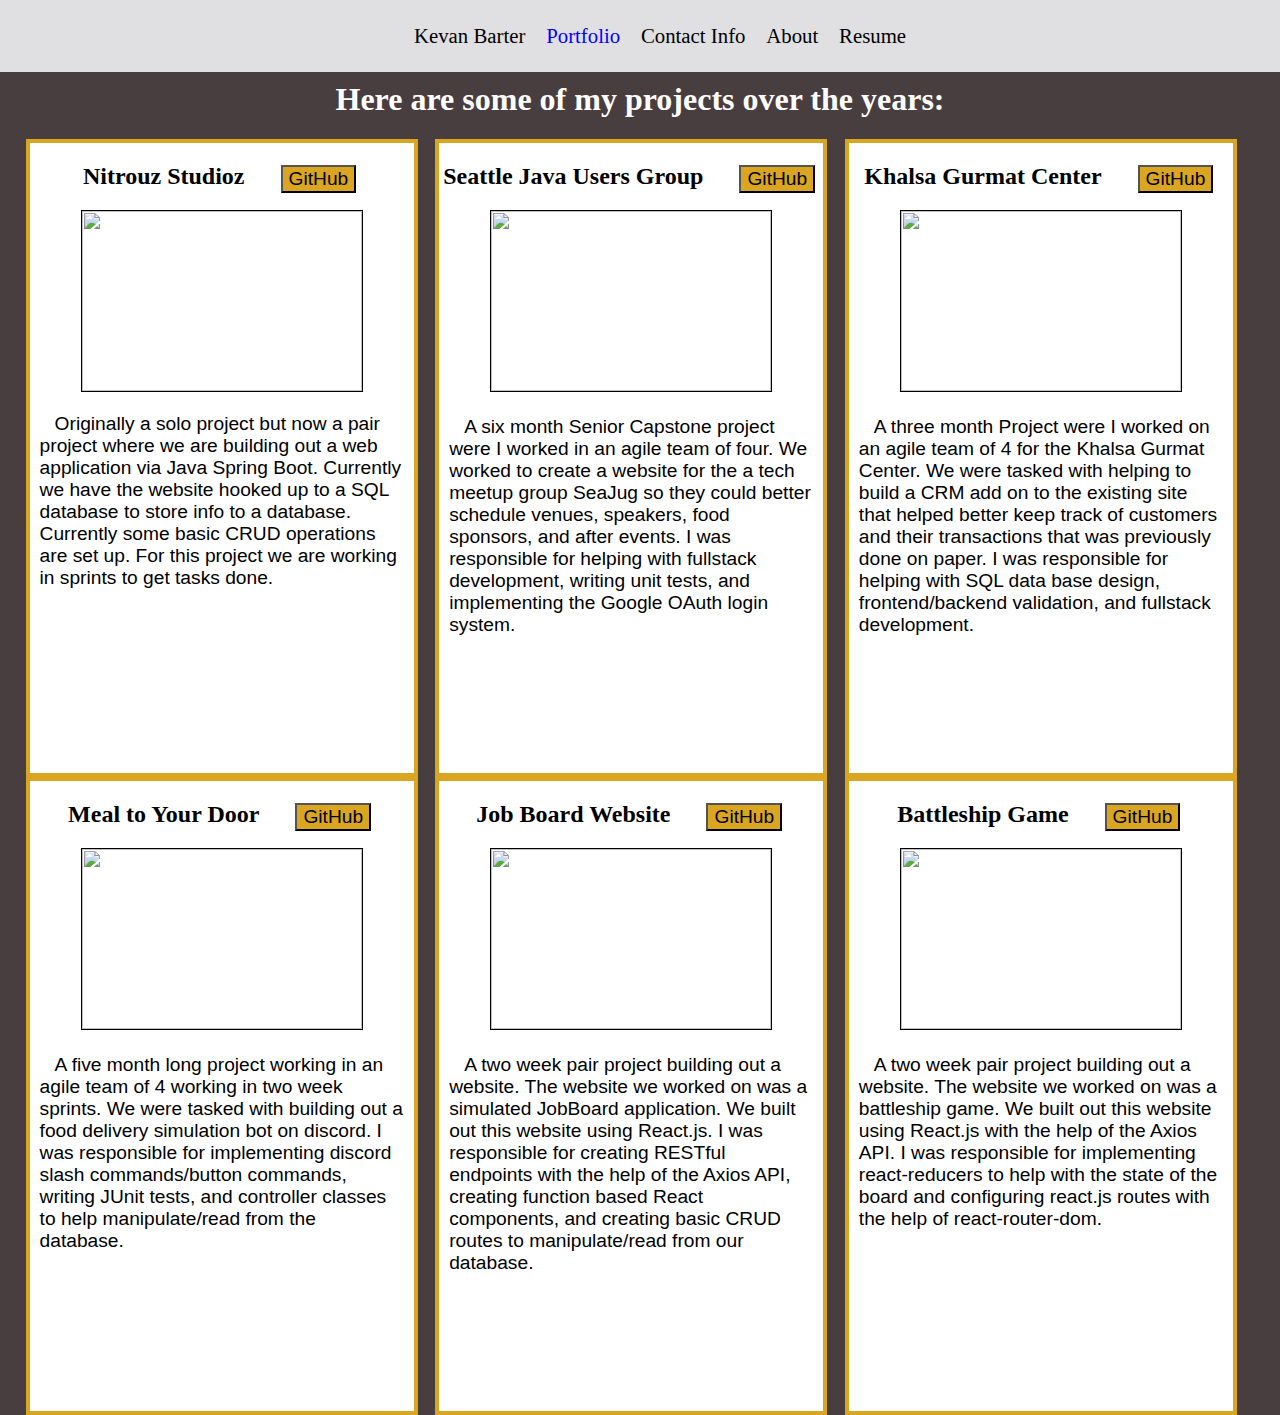
==== portfolio/index.html @ be57bb34 "Fixed Github route" ====
<!DOCTYPE html>
<html>
    <head>
        <meta name="viewport" content="width=device-width, initial-scale=1.0">
        <title>Portfolio Page</title>
        <link rel="stylesheet" href="../css/portfolio.css">
    </head>
    <body>
        <div id="header">
            <nav>
                <ul>
                    <li class="navLink"><a href="../">Kevan Barter</a></li>
                    <li class="navLink"><a href="./" id="active">Portfolio</a></li>
                    <li class="navLink"><a href="../contact/">Contact Info</a></li>
                    <li class="navLink"><a href="../about_me/">About</a></li>
                    <li class="navLink"><a href="../miscilanious/Kevan Barter's Resume.pdf" target="_blank">Resume</a></li>
                </ul>
            </nav>
        </div>
        
        <div id="body">
            <h1>Here are some of my projects over the years:</h1>
            <div id="grid">
                <div class="projects" id="project1">
                    <div class="project_title">
                        <h2>Nitrouz Studioz</h2>
                        <a href="https://github.com/kcbarter/nitrouz_studioz_version_2" target="_blank"><button>GitHub</button></a>
                    </div>
                    <div class="description">
                        <img src="../images/nitrouz_studioz.JPG" class="images">
                        <p>
                        Originally a solo project but now a pair project where we are building out a web application via Java Spring Boot. Currently we have the 
                        website hooked up to a SQL database to store info to a database. Currently some basic CRUD operations are set up. For this project we are 
                        working in sprints to get tasks done. 
                        </p>
                    </div>
                </div>
                <div class="projects" id="project2">
                    <div class="project_title">
                        <h2>Seattle Java Users Group</h2>
                        <a href="https://github.com/windust/community-manager" target="_blank"><button>GitHub</button></a>
                    </div>
                    <div class="description">
                        <a href="https://www.youtube.com/watch?v=m25U7l6kLx8" target="_blank"><img src="../images/communityManager.png" class="images"></a>
                        <p>A six month Senior Capstone project were I worked in an agile team of four. We worked to create a 
                        website for the a tech meetup group SeaJug so they could better schedule venues, speakers, food sponsors, 
                        and after events. I was responsible for helping with fullstack development, writing unit tests, and implementing 
                        the Google OAuth login system.
                        </p>
                    </div>
                </div>
                <div class="projects" id="project3">
                    <div class="project_title">
                        <h2>Khalsa Gurmat Center</h2>
                        <a href="https://github.com/JPDvlpr/kgc-crm-portal-team" target="_blank"><button>GitHub</button></a>
                    </div>
                    <div class="description">
                        <a href="http://kbarter.greenriverdev.com/kgc-crm-portal-team/" target="_blank"><img src="../images/khalsaGurmatCenter.JPG" class="images"></a>
                        <p>
                            A three month Project were I worked on an agile team of 4 for the Khalsa Gurmat Center. We were 
                            tasked with helping to build a CRM add on to the existing site that helped better keep track of customers 
                            and their transactions that was previously done on paper. I was responsible for helping with SQL data base design, 
                            frontend/backend validation, and fullstack development.
                        </p>
                    </div>
                </div>
                <div class="projects" id="project4">
                    <div class="project_title">
                        <h2>Meal to Your Door</h2>
                        <a href="https://github.com/kcbarter/bot" target="_blank"><button>GitHub</button></a>
                    </div>
                    <div class="description">
                        <a href="https://www.youtube.com/watch?v=_I7yBEw_bzo&t=174s" target="_blank"><img src="../images/mealToYourDoor.png" class="images"></a>
                        <p>
                            A five month long project working in an agile team of 4 working in two week sprints. We were tasked
                            with building out a food delivery simulation bot on discord. I was responsible for implementing discord slash
                            commands/button commands, writing JUnit tests, and controller classes to help manipulate/read from the database.
                        </p>
                    </div>
                </div>
                <div class="projects" id="project5">
                    <div class="project_title">
                        <h2>Job Board Website</h2>
                        <a href="https://github.com/kcbarter/-CS5610-Dilraj-Dhillon-Kevan-Barter-Project3" target="_blank"><button>GitHub</button></a>
                    </div>
                    <div class="description">
                        <a href="https://dilraj-dhillon-kevan-barter-p3.herokuapp.com" target="_blank"><img src="../images/jobBoard.png" class="images"></a>
                        <p>
                            A two week pair project building out a website. The website we worked on was a simulated JobBoard application.
                            We built out this website using React.js. I was responsible for creating RESTful
                            endpoints with the help of the Axios API, creating function based React components, and creating basic CRUD
                            routes to manipulate/read from our database.
                        </p>
                    </div>
                </div>
                <div class="projects" id="project6">
                    <div class="project_title">
                        <h2>Battleship Game</h2>
                        <a href="https://github.com/kcbarter/CS5610-Dilraj-Dhillon-Kevan-Barter-Project2" target="_blank"><button>GitHub</button></a>
                    </div>
                    <div class="description">
                        <a href="ttps://kevan-battle-ship.herokuapp.com" target="_blank"><img src="../images/battleship.png" class="images"></a>
                        <p>
                            A two week pair project building out a website. The website we worked on was a battleship game.
                            We built out this website using React.js with the help of the Axios API. I was responsible for implementing
                            react-reducers to help with the state of the board and configuring react.js routes with the help of react-router-dom.
                        </p>
                    </div>
                </div>
            </div>
            
        </div>
    </body>
</html>
---- css/portfolio.css ----
body{
    margin: 0;
    background-color: rgb(72, 61, 63);
    color: white;
}

#header{
    position: fixed;
    top: 0;
    width: 100%;
    display: flex;
    flex-direction: row;
    background-color: rgb(224, 224, 226);
    font-size: 1.3em;
    height: 8vh;
    clear: both;
    color: black;
}

nav{
    margin: auto; 
}

nav > ul{
    margin: auto;
    list-style-type: none;
}

.navLink{
    float: left;
    padding-left: .5em;
    padding-right: .5em;
}

.navLink > a{
    text-decoration: none;
    color: black;
}

.navLink > a:hover{
    color: goldenrod;
}

h1 {
    text-align: center;
}
#body{
    margin-top: 9vh;
    margin-left: 2vw;
    margin-right: 2vw;
}

#grid{
    display: grid;
    grid-template-areas: "project1 project2 project3";
}

#project1{
    grid-area: project1;
}

#project2{
    grid-area: project2;
}

#project3{
    grid-area: project3;
}

.projects{
    background-color: white;
    margin-right: 1.1em;
    color: black;
    border: 4px goldenrod solid;
    height: 70vh;
}

.project_title{
    display: flex;
    width: 100%;
    flex-direction: row;
    justify-content: center;
}

.project_title > h2{
    margin-right: 1.5em;
}

.project_title > a > button{
    margin-top: 22px;
    margin-right: 4px;
    font-size: 1.2em;
    background-color: goldenrod;
}

.project_title > a > button:hover{
    margin-top: 25px;
    margin-right: 4px;
    font-size: 1.2em;
    background-color: blue;
    color: white;
}

#active{
    color: blue;
}

#active:hover{
    color: goldenrod;
}

.images{
    height: 180px;
    width: 280px;
    border: 1px black solid;
}

.description > p{
    text-indent: 15px; /*Found at: https://www.w3schools.com/cssref/pr_text_text-indent.asp */
    padding-top: 2px;
    margin-left: 10px;
    margin-right: 10px;
    font-size: 1.2em;
}

.description{
    align-items: center;
    display: flex;
    flex-direction: column;
    font-family: Arial, Helvetica, sans-serif;
}


@media only screen and (max-width: 600px){
    #header{
        position: fixed;
        top: 0;
        width: 100%;
        background-color: rgb(224, 224, 226);
        font-size: 1.3em;
        height: 19vh;
        clear: both;
        color: black;
    }

    #body{
        margin-top: 21vh;
        margin-left: 2vw;
        margin-right: 2vw;
    }
    
    nav{
        margin: auto; 
    }
    
    nav > ul{
        display: flex;
        flex-direction: column;
        margin: auto;
        list-style-type: none;
    }
    
    .navLink{
        padding-left: .5em;
        padding-right: .5em;
    }
    
    .navLink > a{
        text-decoration: none;
        color: black;
    }
    
    .navLink > a:hover{
        color: goldenrod;
    }

    #grid{
        display: grid;
        grid-template-areas: "project1"
                            "project2"
                            "project3";
    }

    .projects{
        background-color: white;
        margin-bottom: 1.1em;
        color: black;
        border: 4px goldenrod solid;
        height: 85vh;
    }
}
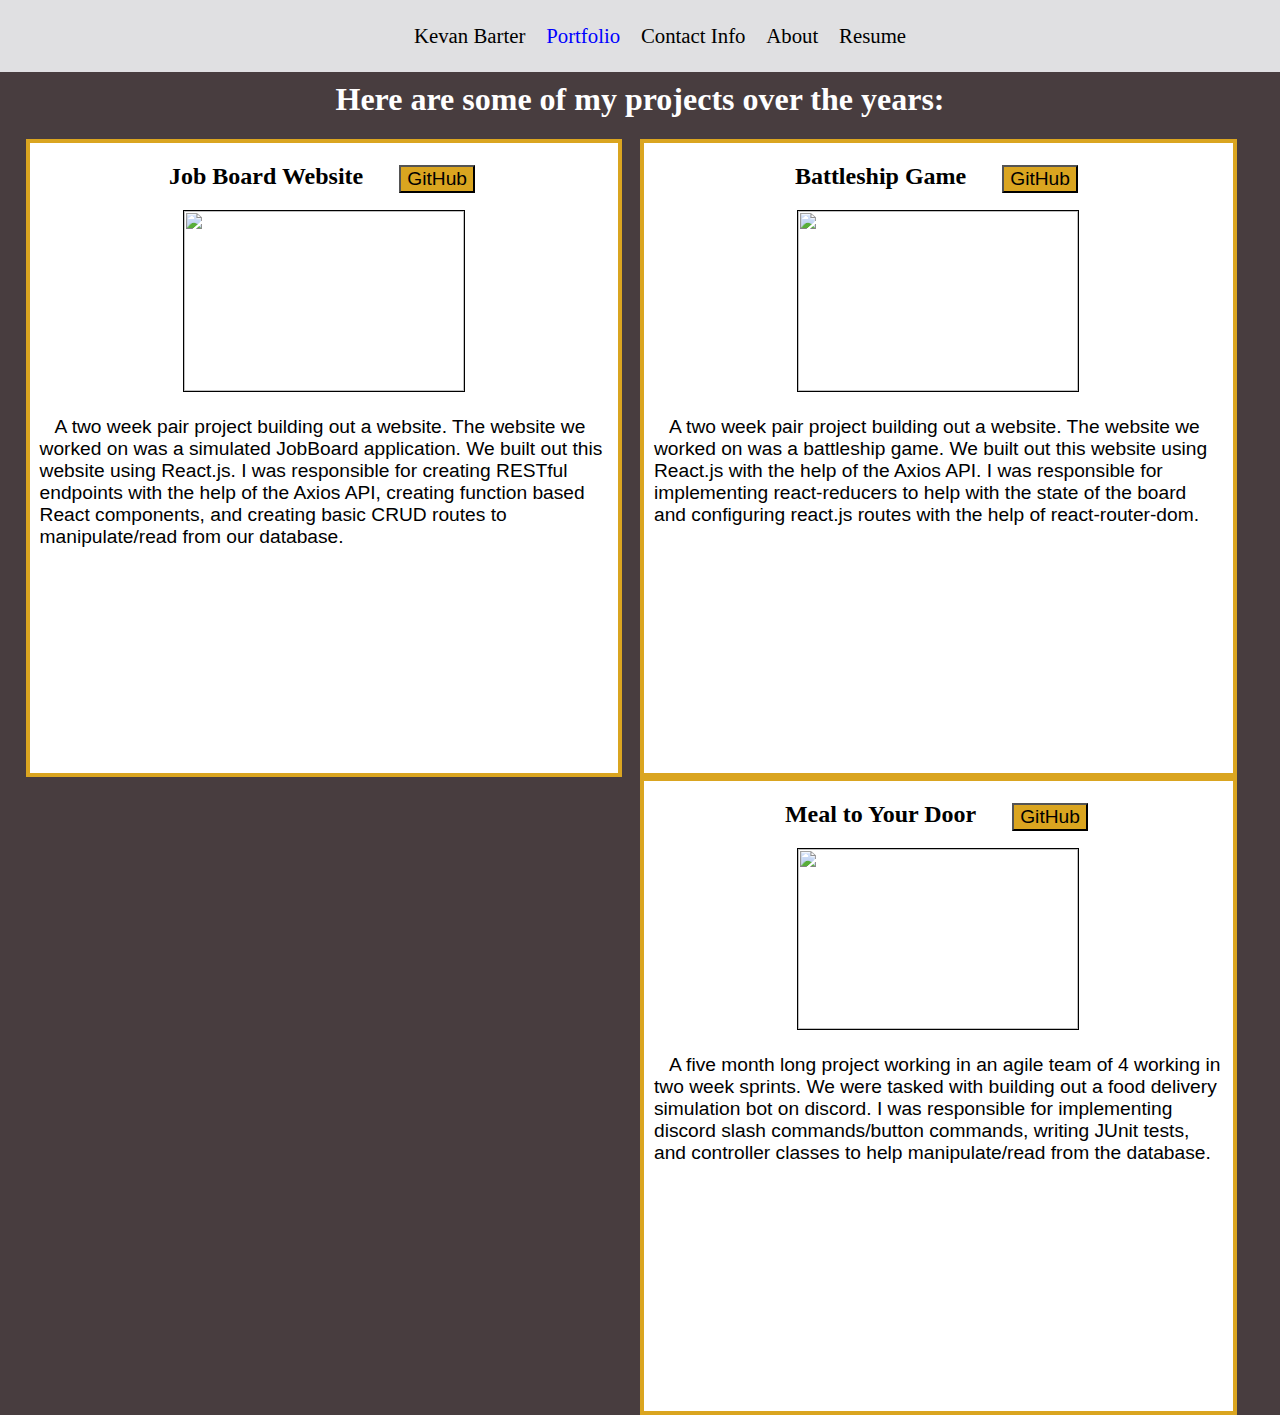
==== commit c832970c: "Updated Portfolio page and added updated resume" ====
--- a/portfolio/index.html
+++ b/portfolio/index.html
@@ -24,12 +24,12 @@
                 <div class="projects" id="project1">
                     <div class="project_title">
                         <h2>Nitrouz Studioz</h2>
-                        <a href="https://github.com/kcbarter/nitrouz_studioz_version_2" target="_blank"><button>GitHub</button></a>
+                        <a href="https://github.com/kcbarter/Nitrouz_Studioz" target="_blank"><button>GitHub</button></a>
                     </div>
                     <div class="description">
                         <img src="../images/nitrouz_studioz.JPG" class="images">
                         <p>
-                        Originally a solo project but now a pair project where we are building out a web application via Java Spring Boot. Currently we have the 
+                        A solo project where I'm are building out a web application via Java Spring Boot. Currently have the 
                         website hooked up to a SQL database to store info to a database. Currently some basic CRUD operations are set up. For this project we are 
                         working in sprints to get tasks done. 
                         </p>
@@ -51,21 +51,6 @@
                 </div>
                 <div class="projects" id="project3">
                     <div class="project_title">
-                        <h2>Khalsa Gurmat Center</h2>
-                        <a href="https://github.com/JPDvlpr/kgc-crm-portal-team" target="_blank"><button>GitHub</button></a>
-                    </div>
-                    <div class="description">
-                        <a href="http://kbarter.greenriverdev.com/kgc-crm-portal-team/" target="_blank"><img src="../images/khalsaGurmatCenter.JPG" class="images"></a>
-                        <p>
-                            A three month Project were I worked on an agile team of 4 for the Khalsa Gurmat Center. We were 
-                            tasked with helping to build a CRM add on to the existing site that helped better keep track of customers 
-                            and their transactions that was previously done on paper. I was responsible for helping with SQL data base design, 
-                            frontend/backend validation, and fullstack development.
-                        </p>
-                    </div>
-                </div>
-                <div class="projects" id="project4">
-                    <div class="project_title">
                         <h2>Meal to Your Door</h2>
                         <a href="https://github.com/kcbarter/bot" target="_blank"><button>GitHub</button></a>
                     </div>
@@ -78,7 +63,7 @@
                         </p>
                     </div>
                 </div>
-                <div class="projects" id="project5">
+                <div class="projects" id="project4">
                     <div class="project_title">
                         <h2>Job Board Website</h2>
                         <a href="https://github.com/kcbarter/-CS5610-Dilraj-Dhillon-Kevan-Barter-Project3" target="_blank"><button>GitHub</button></a>
@@ -93,13 +78,13 @@
                         </p>
                     </div>
                 </div>
-                <div class="projects" id="project6">
+                <div class="projects" id="project5">
                     <div class="project_title">
                         <h2>Battleship Game</h2>
                         <a href="https://github.com/kcbarter/CS5610-Dilraj-Dhillon-Kevan-Barter-Project2" target="_blank"><button>GitHub</button></a>
                     </div>
                     <div class="description">
-                        <a href="ttps://kevan-battle-ship.herokuapp.com" target="_blank"><img src="../images/battleship.png" class="images"></a>
+                        <a href="https://kevan-battle-ship.herokuapp.com" target="_blank"><img src="../images/battleship.png" class="images"> </a>
                         <p>
                             A two week pair project building out a website. The website we worked on was a battleship game.
                             We built out this website using React.js with the help of the Axios API. I was responsible for implementing
--- a/css/portfolio.css
+++ b/css/portfolio.css
@@ -52,7 +52,8 @@
 
 #grid{
     display: grid;
-    grid-template-areas: "project1 project2 project3";
+    grid-template-areas: "project1 project2 project3"
+                        "project4 project5";
 }
 
 #project1{
@@ -130,6 +131,10 @@
     font-family: Arial, Helvetica, sans-serif;
 }
 
+.description > a > .images:hover{
+    border: 2px red solid;
+}
+
 
 @media only screen and (max-width: 600px){
     #header{
@@ -178,7 +183,10 @@
         display: grid;
         grid-template-areas: "project1"
                             "project2"
-                            "project3";
+                            "project3"
+                            "project4"
+                            "project5"
+                            "project6";
     }
 
     .projects{
